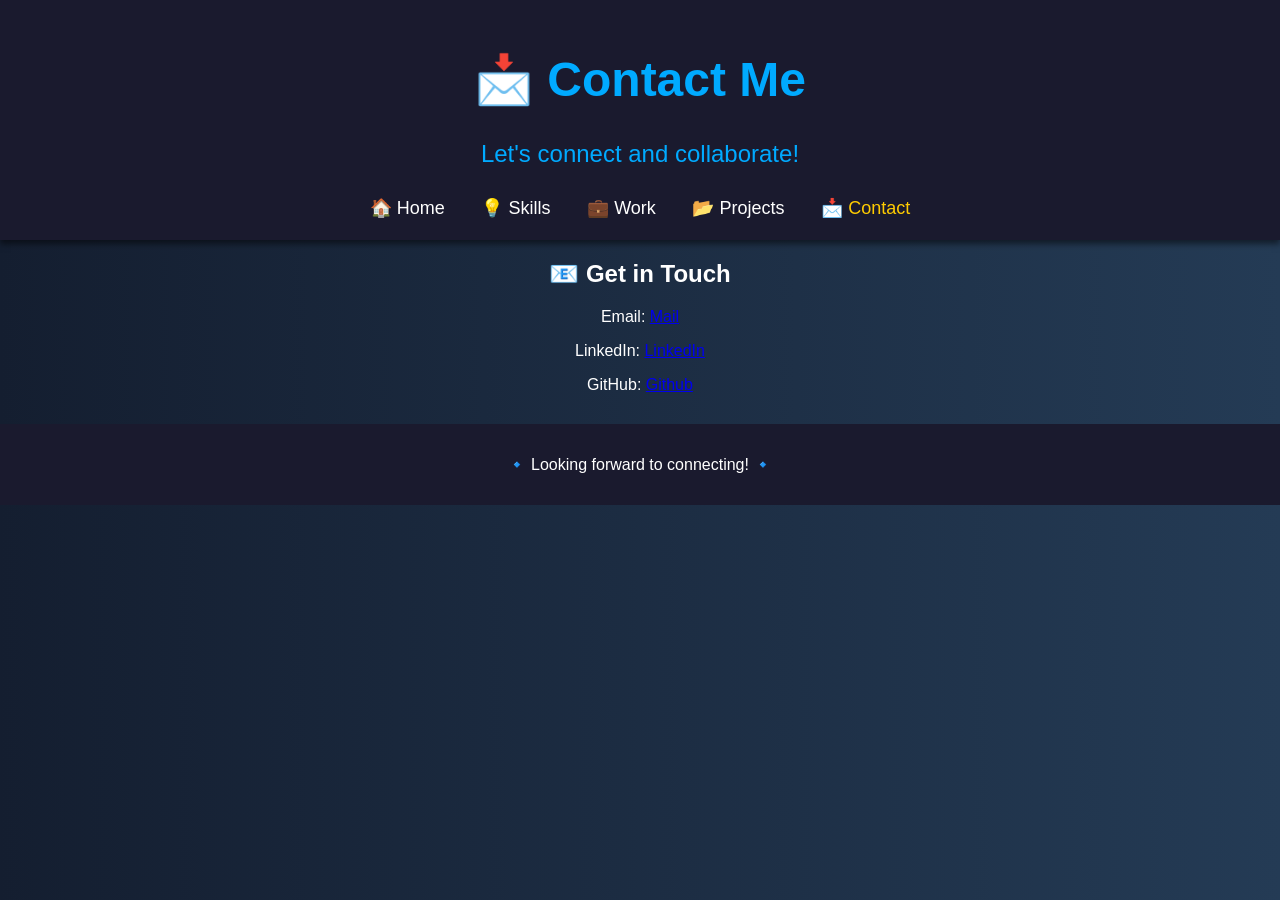
==== contact.html @ 88bce788 "Add files via upload" ====
<!DOCTYPE html>
<html lang="en">
<head>
    <meta charset="UTF-8">
    <meta name="viewport" content="width=device-width, initial-scale=1.0">
    <title>Contact - Azure Data Engineer</title>
    <link rel="stylesheet" href="styles.css">
</head>
<body>
    <header>
        <h1>📩 Contact Me</h1>
        <p>Let's connect and collaborate!</p>
        <nav>
            <a href="index.html">🏠 Home</a>
            <a href="skills.html">💡 Skills</a>
            <a href="work.html">💼 Work</a>
            <a href="projects.html">📂 Projects</a>
            <a href="contact.html" class="active">📩 Contact</a>
        </nav>
    </header>

    <section class="contact-container">
        <h2>📧 Get in Touch</h2>
        <p>Email: <a href="mailto:saimounikanedunuri@gmail.com">Mail</a></p>
        <p>LinkedIn: <a href="https://www.linkedin.com/in/saimounikanedunuri/" target="_blank">LinkedIn</a></p>
        <p>GitHub: <a href="https://github.com/saimounikanedunuri" target="_blank">Github</a></p>
    </section>

    <footer>
        <p>🔹 Looking forward to connecting! 🔹</p>
    </footer>
</body>
</html>
---- styles.css ----
/* General Styles */
body {
    font-family: "Arial", sans-serif;
    background: linear-gradient(to right, #141e30, #243b55);
    color: white;
    text-align: center;
    margin: 0;
    padding: 0;
}

/* Header Section */
header {
    background: #1a1a2e;
    padding: 20px;
    color: #00aaff;
    font-size: 24px;
    box-shadow: 0px 4px 6px rgba(0, 0, 0, 0.5);
}

nav {
    margin-top: 10px;
}

nav a {
    color: white;
    text-decoration: none;
    margin: 0 15px;
    font-size: 18px;
    transition: color 0.3s ease-in-out;
}

nav a:hover, .active {
    color: #ffcc00;
}

/* Hero Section */
.intro {
    padding: 50px 20px;
}

.cta-button {
    background: #ffcc00;
    color: black;
    padding: 12px 20px;
    text-decoration: none;
    font-size: 18px;
    border-radius: 5px;
    display: inline-block;
    margin-top: 20px;
    transition: background 0.3s ease-in-out;
}

.cta-button:hover {
    background: #ffaa00;
}

/* Skills Section */
.skills-container {
    display: flex;
    flex-wrap: wrap;
    justify-content: center;
    padding: 20px;
}

.skill-category {
    background: rgba(255, 255, 255, 0.1);
    padding: 20px;
    margin: 15px;
    border-radius: 10px;
    width: 320px;
    transition: transform 0.3s ease-in-out, box-shadow 0.3s ease-in-out;
}

/* Hover Effect */
.skill-category:hover {
    transform: translateY(-5px);
    box-shadow: 0px 5px 15px rgba(255, 255, 255, 0.3);
}

/* Skills List */
ul {
    list-style: none;
    padding: 0;
}

ul li {
    background: rgba(0, 0, 0, 0.3);
    margin: 5px;
    padding: 12px;
    border-radius: 5px;
    font-size: 16px;
    transition: background 0.3s ease-in-out;
}

ul li:hover {
    background: rgba(255, 255, 255, 0.2);
}

/* Footer */
footer {
    background: #1a1a2e;
    padding: 15px;
    font-size: 16px;
    margin-top: 30px;
}
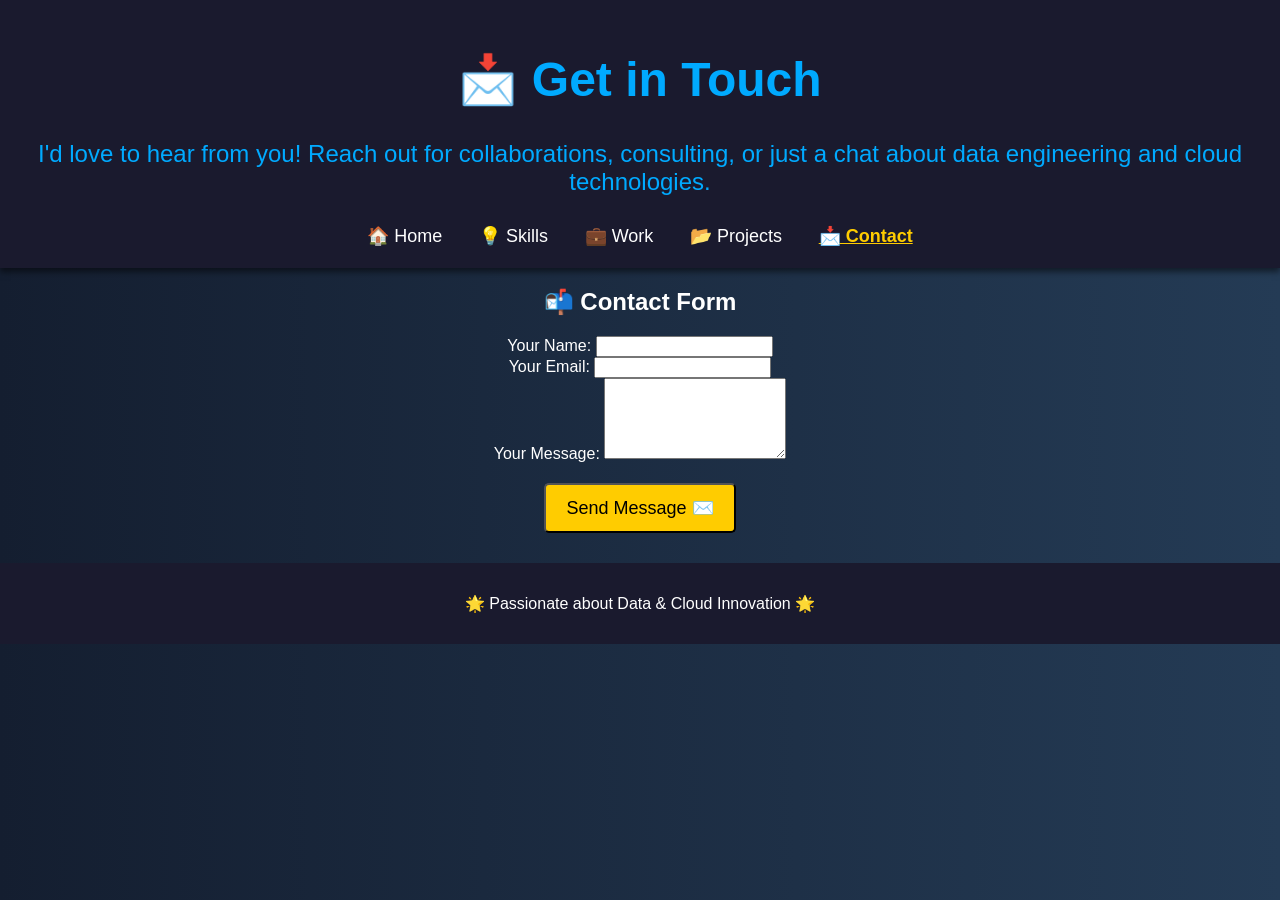
==== commit 45f140b2: "Update contact.html" ====
--- a/contact.html
+++ b/contact.html
@@ -8,8 +8,8 @@
 </head>
 <body>
     <header>
-        <h1>📩 Contact Me</h1>
-        <p>Let's connect and collaborate!</p>
+        <h1>📩 Get in Touch</h1>
+        <p>I'd love to hear from you! Reach out for collaborations, consulting, or just a chat about data engineering and cloud technologies.</p>
         <nav>
             <a href="index.html">🏠 Home</a>
             <a href="skills.html">💡 Skills</a>
@@ -19,15 +19,27 @@
         </nav>
     </header>
 
-    <section class="contact-container">
-        <h2>📧 Get in Touch</h2>
-        <p>Email: <a href="mailto:saimounikanedunuri@gmail.com">Mail</a></p>
-        <p>LinkedIn: <a href="https://www.linkedin.com/in/saimounikanedunuri/" target="_blank">LinkedIn</a></p>
-        <p>GitHub: <a href="https://github.com/saimounikanedunuri" target="_blank">Github</a></p>
+    <section class="contact-form">
+        <h2>📬 Contact Form</h2>
+        <form action="submit_form.php" method="post">
+            <div class="form-group">
+                <label for="name">Your Name:</label>
+                <input type="text" id="name" name="name" required>
+            </div>
+            <div class="form-group">
+                <label for="email">Your Email:</label>
+                <input type="email" id="email" name="email" required>
+            </div>
+            <div class="form-group">
+                <label for="message">Your Message:</label>
+                <textarea id="message" name="message" rows="5" required></textarea>
+            </div>
+            <button type="submit" class="cta-button">Send Message ✉️</button>
+        </form>
     </section>
 
     <footer>
-        <p>🔹 Looking forward to connecting! 🔹</p>
+        <p>🌟 Passionate about Data & Cloud Innovation 🌟</p>
     </footer>
 </body>
 </html>
--- a/styles.css
+++ b/styles.css
@@ -1,3 +1,80 @@
+body {
+    font-family: Arial, sans-serif;
+    background-color: #f4f6f8;
+    color: #333;
+    margin: 0;
+    padding: 0;
+}
+header {
+    background-color: #003366;
+    color: white;
+    padding: 20px;
+    text-align: center;
+}
+nav a {
+    margin: 0 15px;
+    color: white;
+    text-decoration: none;
+}
+nav a.active {
+    font-weight: bold;
+    text-decoration: underline;
+}
+.card-grid {
+    display: flex;
+    flex-wrap: wrap;
+    justify-content: center;
+    padding: 40px;
+    gap: 20px;
+}
+.flip-card {
+    background-color: transparent;
+    width: 300px;
+    height: 260px;
+    perspective: 1000px;
+}
+.flip-card-inner {
+    position: relative;
+    width: 100%;
+    height: 100%;
+    text-align: center;
+    transition: transform 0.8s;
+    transform-style: preserve-3d;
+}
+.flip-card:hover .flip-card-inner {
+    transform: rotateY(180deg);
+}
+.flip-card-front, .flip-card-back {
+    position: absolute;
+    width: 100%;
+    height: 100%;
+    -webkit-backface-visibility: hidden;
+    backface-visibility: hidden;
+    border: 1px solid #ccc;
+    border-radius: 8px;
+    padding: 20px;
+    box-shadow: 0px 4px 8px rgba(0,0,0,0.1);
+    background: white;
+}
+.flip-card-front {
+    display: flex;
+    flex-direction: column;
+    justify-content: center;
+    background-color: #e6f2ff;
+}
+.flip-card-back {
+    transform: rotateY(180deg);
+    background-color: #f9f9f9;
+    overflow-y: auto;
+}
+footer {
+    text-align: center;
+    padding: 20px;
+    background-color: #003366;
+    color: white;
+}
+
+/* Previous Style Enhancements */
 /* General Styles */
 body {
     font-family: "Arial", sans-serif;
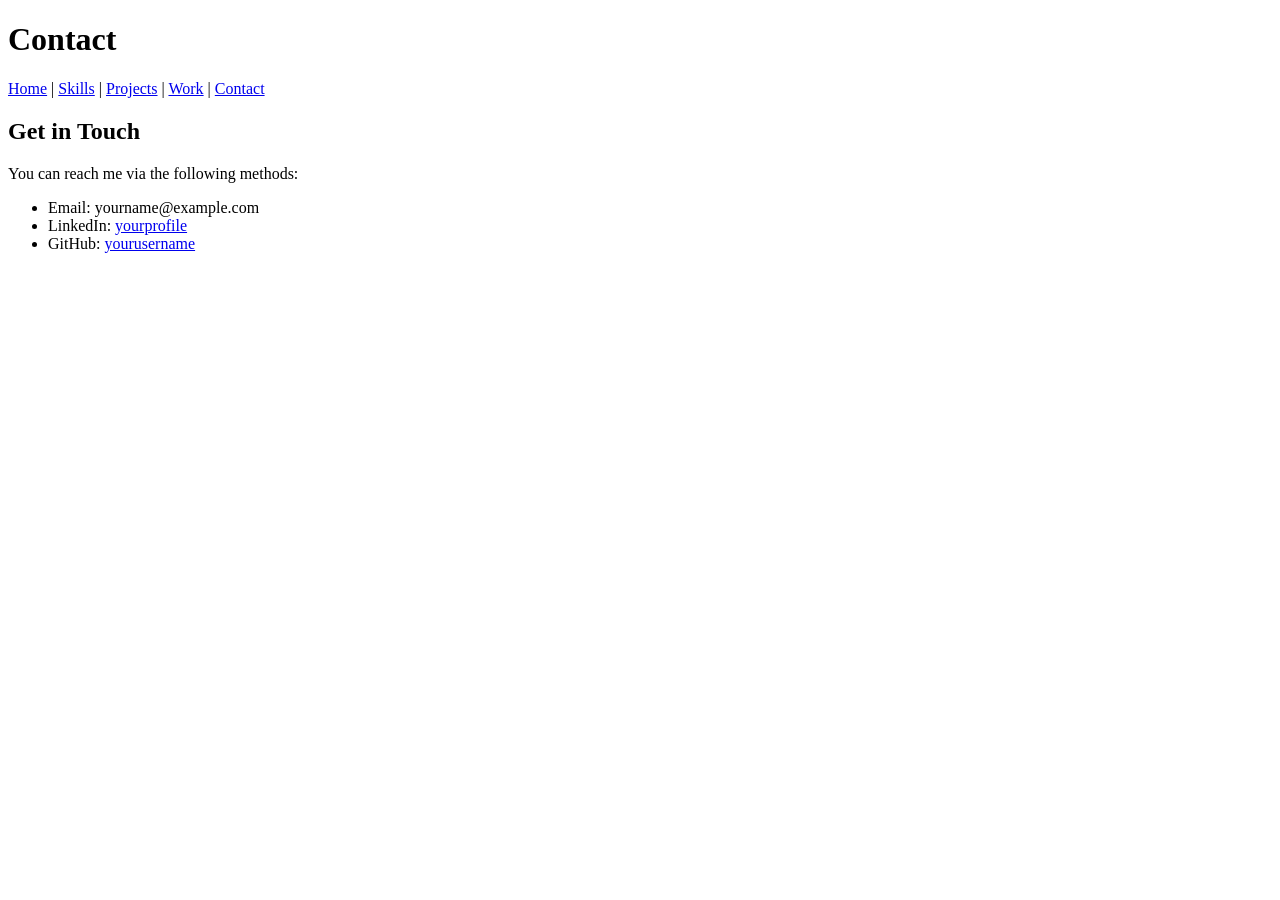
==== commit 7d00d789: "Update contact.html" ====
--- a/contact.html
+++ b/contact.html
@@ -1,45 +1,32 @@
 <!DOCTYPE html>
 <html lang="en">
 <head>
-    <meta charset="UTF-8">
-    <meta name="viewport" content="width=device-width, initial-scale=1.0">
-    <title>Contact - Azure Data Engineer</title>
-    <link rel="stylesheet" href="styles.css">
+  <meta charset="UTF-8" />
+  <title>Contact Me</title>
+  <link rel="stylesheet" href="style.css" />
 </head>
 <body>
-    <header>
-        <h1>📩 Get in Touch</h1>
-        <p>I'd love to hear from you! Reach out for collaborations, consulting, or just a chat about data engineering and cloud technologies.</p>
-        <nav>
-            <a href="index.html">🏠 Home</a>
-            <a href="skills.html">💡 Skills</a>
-            <a href="work.html">💼 Work</a>
-            <a href="projects.html">📂 Projects</a>
-            <a href="contact.html" class="active">📩 Contact</a>
-        </nav>
-    </header>
+  <header>
+    <h1>Contact</h1>
+    <nav>
+      <a href="index.html">Home</a> |
+      <a href="skills.html">Skills</a> |
+      <a href="projects.html">Projects</a> |
+      <a href="work.html">Work</a> |
+      <a href="contact.html">Contact</a>
+    </nav>
+  </header>
 
-    <section class="contact-form">
-        <h2>📬 Contact Form</h2>
-        <form action="submit_form.php" method="post">
-            <div class="form-group">
-                <label for="name">Your Name:</label>
-                <input type="text" id="name" name="name" required>
-            </div>
-            <div class="form-group">
-                <label for="email">Your Email:</label>
-                <input type="email" id="email" name="email" required>
-            </div>
-            <div class="form-group">
-                <label for="message">Your Message:</label>
-                <textarea id="message" name="message" rows="5" required></textarea>
-            </div>
-            <button type="submit" class="cta-button">Send Message ✉️</button>
-        </form>
+  <main>
+    <section>
+      <h2>Get in Touch</h2>
+      <p>You can reach me via the following methods:</p>
+      <ul>
+        <li>Email: yourname@example.com</li>
+        <li>LinkedIn: <a href="https://linkedin.com/in/yourprofile" target="_blank">yourprofile</a></li>
+        <li>GitHub: <a href="https://github.com/yourusername" target="_blank">yourusername</a></li>
+      </ul>
     </section>
-
-    <footer>
-        <p>🌟 Passionate about Data & Cloud Innovation 🌟</p>
-    </footer>
+  </main>
 </body>
 </html>
